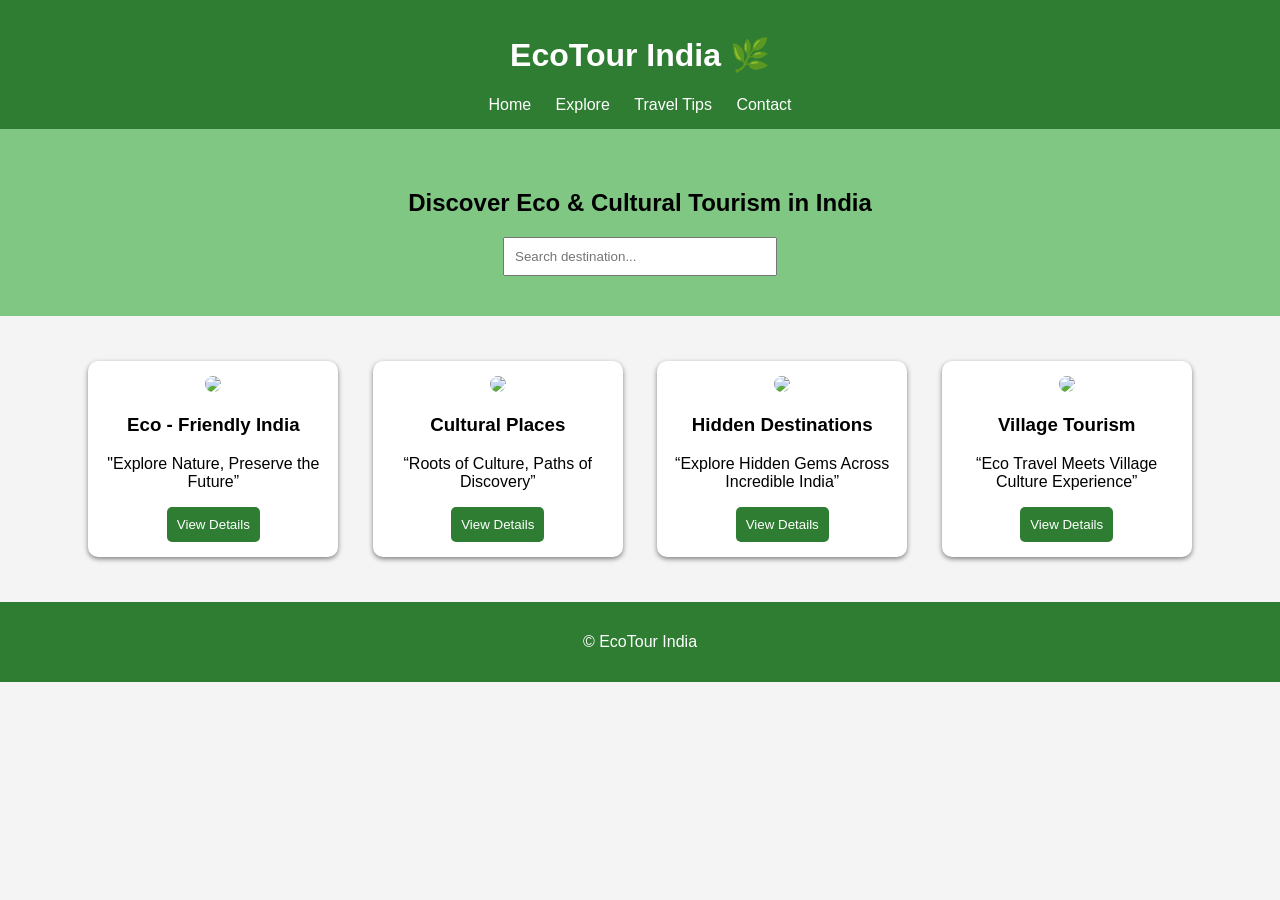
==== index.html @ 86919e9b "first commit" ====
<!DOCTYPE html>
<html>
<head>
<title>EcoTour India</title>
<link rel="stylesheet" href="css/style.css">
</head>

<body>
    <header>
        <h1>EcoTour India 🌿</h1>
        <nav>
            <a href="index.html">Home</a>
            <a href="explore.html">Explore</a>
            <a href="tips.html">Travel Tips</a>
            <a href="contact.html">Contact</a>
        </nav>
    </header>
    <section class="hero">
        <h2>Discover Eco & Cultural Tourism in India</h2>
        <input type="text" id="search" placeholder="Search destination..." onkeyup="searchPlace()">
    </section>

    <section class="destinations" id="destinationList">
        <div class="card">
            <img src="https://thecriticalscript.com/public/uploads/blog/63ea33a42700f_tmpphp1srpcx.jpg">
            <h3>Eco - Friendly India</h3>
            <p>"Explore Nature, Preserve the Future”</p>
            <a href="eco.html"><button>View Details</button></a>
        </div>

        <div class="card">
            <img src="https://beroshni.wordpress.com/wp-content/uploads/2020/09/tsm-7.jpg">
            <h3>Cultural Places</h3>
            <p>“Roots of Culture, Paths of Discovery”</p>
            <a href="culture.html"><button>View Details</button></a>
        </div>

        <div class="card">
            <img src="https://static.wixstatic.com/media/aa84e6_3d62f9581d5545bdb80fd109853f3b67~mv2.png/v1/fill/w_568,h_298,al_c,q_85,usm_0.66_1.00_0.01,enc_avif,quality_auto/aa84e6_3d62f9581d5545bdb80fd109853f3b67~mv2.png">
            <h3>Hidden Destinations</h3>
            <p>“Explore Hidden Gems Across Incredible India”</p>
            <a href="hidden.html"><button>View Details</button></a>
        </div>
        <div class = "card">
            <img src="https://media.geeksforgeeks.org/wp-content/uploads/20230222113127/Village-tourism-(1).jpg">
            <h3>Village Tourism</h3>
            <p>“Eco Travel Meets Village Culture Experience”</p>
            <a href="village.html"><button>View Details</button></a>
        </div>

    </section>
    <footer>
        <p>© EcoTour India</p>
    </footer>
    <script src="js/script.js"></script>

</body>
</html>
---- css/style.css ----
body{
font-family: Arial;
margin:0;
background:#f4f4f4;
}

header{
background:#2E7D32;
color:white;
padding:15px;
text-align:center;
}

nav a{
color:white;
margin:10px;
text-decoration:none;
}

.hero{
background:#81C784;
text-align:center;
padding:40px;
}

.hero input{
padding:10px;
width:250px;
}

.destinations{
text-align:center;
padding:30px;
}

.card{
display:inline-block;
background:white;
margin:15px;
padding:15px;
width:220px;
border-radius:10px;
box-shadow:0 2px 5px gray;
}

.card:hover{
transform: translateY(-10px);
box-shadow:0 10px 20px rgba(0,0,0,0.3);
}
.card img{
width:100%;
border-radius:10px;
}
.card button{
background:#2E7D32;
color:white;
border:none;
padding:10px;
border-radius:5px;
cursor:pointer;
}

.details{
padding:30px;
}

.details img{
width:400px;
}

.tips{
font-size:18px;
}

.contact-form{
display:flex;
flex-direction:column;
width:300px;
margin:auto;
}

.contact-form input,
.contact-form textarea{
margin:10px;
padding:10px;
}

footer{
text-align:center;
padding:15px;
background:#2E7D32;
color:white;
}
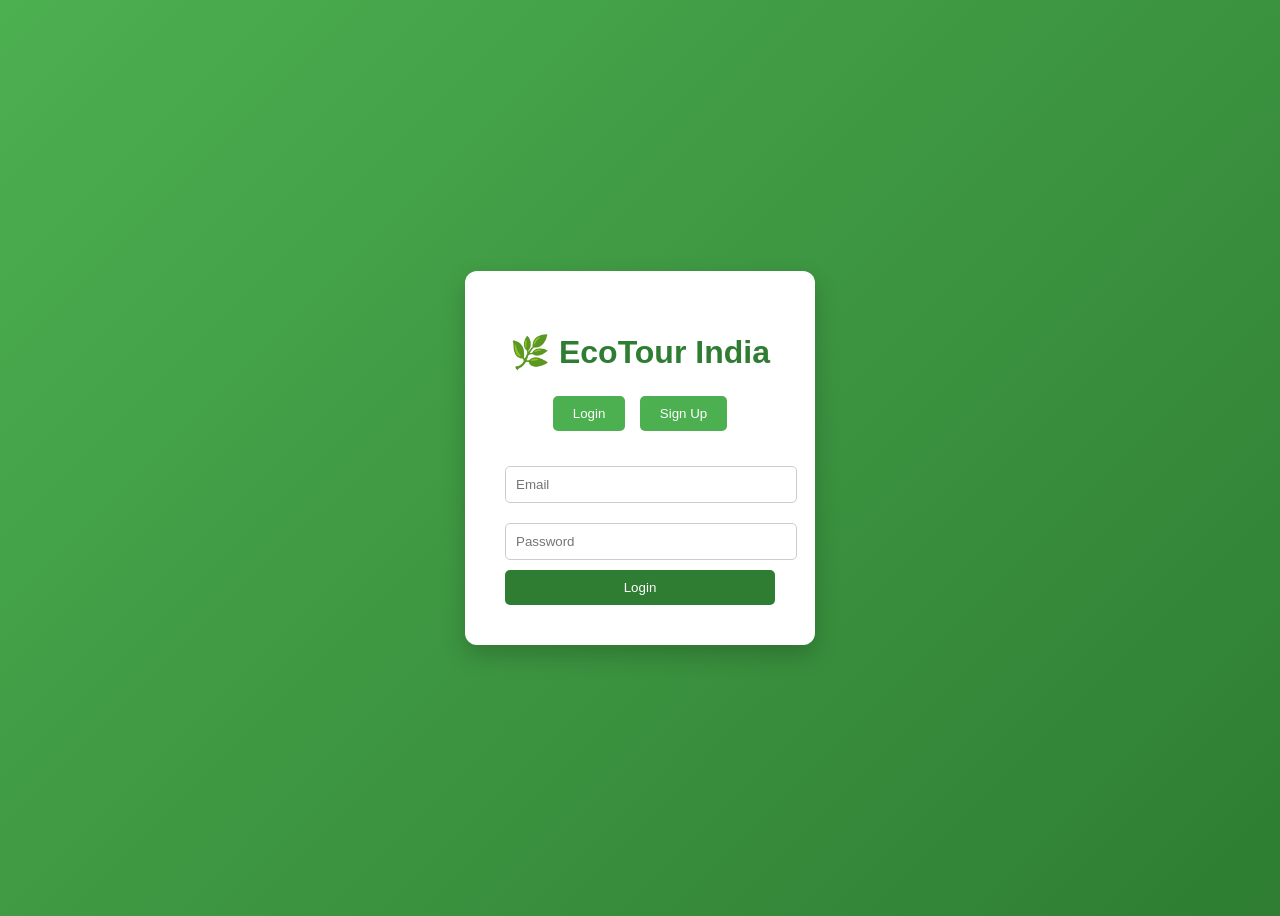
==== commit 399a0072: "msg" ====
--- a/index.html
+++ b/index.html
@@ -1,57 +1,42 @@
 <!DOCTYPE html>
 <html>
 <head>
-<title>EcoTour India</title>
+<title>EcoCulture India</title>
 <link rel="stylesheet" href="css/style.css">
 </head>
+<body>
+    <div class="container">
+        <div class="form-box">
+            <h1>🌿 EcoTour India</h1>
+            <div class="button-box">
+                <button onclick="showLogin()">Login</button>
+                <button onclick="showSignup()">Sign Up</button>
+            </div>
 
-<body>
-    <header>
-        <h1>EcoTour India 🌿</h1>
-        <nav>
-            <a href="index.html">Home</a>
-            <a href="explore.html">Explore</a>
-            <a href="tips.html">Travel Tips</a>
-            <a href="contact.html">Contact</a>
-        </nav>
-    </header>
-    <section class="hero">
-        <h2>Discover Eco & Cultural Tourism in India</h2>
-        <input type="text" id="search" placeholder="Search destination..." onkeyup="searchPlace()">
-    </section>
+            <form id="loginForm" class="form">
 
-    <section class="destinations" id="destinationList">
-        <div class="card">
-            <img src="https://thecriticalscript.com/public/uploads/blog/63ea33a42700f_tmpphp1srpcx.jpg">
-            <h3>Eco - Friendly India</h3>
-            <p>"Explore Nature, Preserve the Future”</p>
-            <a href="eco.html"><button>View Details</button></a>
+                <input type="email" id="loginEmail" placeholder="Email" required>
+                <input type="password" id="loginPassword" placeholder="Password" required>
+
+                <button type="submit">Login</button>
+
+            </form>
+
+
+            <form id="signupForm" class="form hidden">
+
+                <input type="text" placeholder="Full Name" required>
+                <input type="email" id="signupEmail" placeholder="Email" required>
+                <input type="password" id="signupPassword" placeholder="Password" required>
+
+                <button type="submit">Sign Up</button>
+
+            </form>
+
         </div>
 
-        <div class="card">
-            <img src="https://beroshni.wordpress.com/wp-content/uploads/2020/09/tsm-7.jpg">
-            <h3>Cultural Places</h3>
-            <p>“Roots of Culture, Paths of Discovery”</p>
-            <a href="culture.html"><button>View Details</button></a>
-        </div>
+    </div>
 
-        <div class="card">
-            <img src="https://static.wixstatic.com/media/aa84e6_3d62f9581d5545bdb80fd109853f3b67~mv2.png/v1/fill/w_568,h_298,al_c,q_85,usm_0.66_1.00_0.01,enc_avif,quality_auto/aa84e6_3d62f9581d5545bdb80fd109853f3b67~mv2.png">
-            <h3>Hidden Destinations</h3>
-            <p>“Explore Hidden Gems Across Incredible India”</p>
-            <a href="hidden.html"><button>View Details</button></a>
-        </div>
-        <div class = "card">
-            <img src="https://media.geeksforgeeks.org/wp-content/uploads/20230222113127/Village-tourism-(1).jpg">
-            <h3>Village Tourism</h3>
-            <p>“Eco Travel Meets Village Culture Experience”</p>
-            <a href="village.html"><button>View Details</button></a>
-        </div>
-
-    </section>
-    <footer>
-        <p>© EcoTour India</p>
-    </footer>
     <script src="js/script.js"></script>
 
 </body>
--- a/css/style.css
+++ b/css/style.css
@@ -1,93 +1,61 @@
 body{
 font-family: Arial;
-margin:0;
-background:#f4f4f4;
+background: linear-gradient(135deg,#4caf50,#2e7d32);
+height:100vh;
+display:flex;
+justify-content:center;
+align-items:center;
 }
 
-header{
-background:#2E7D32;
-color:white;
-padding:15px;
+.container{
+width:350px;
+}
+
+.form-box{
+background:white;
+padding:40px;
+border-radius:12px;
+box-shadow:0 10px 25px rgba(0,0,0,0.2);
 text-align:center;
 }
 
-nav a{
-color:white;
-margin:10px;
-text-decoration:none;
+h1{
+margin-bottom:20px;
+color:#2e7d32;
 }
 
-.hero{
-background:#81C784;
-text-align:center;
-padding:40px;
+.button-box{
+margin-bottom:20px;
 }
 
-.hero input{
-padding:10px;
-width:250px;
-}
-
-.destinations{
-text-align:center;
-padding:30px;
-}
-
-.card{
-display:inline-block;
-background:white;
-margin:15px;
-padding:15px;
-width:220px;
-border-radius:10px;
-box-shadow:0 2px 5px gray;
-}
-
-.card:hover{
-transform: translateY(-10px);
-box-shadow:0 10px 20px rgba(0,0,0,0.3);
-}
-.card img{
-width:100%;
-border-radius:10px;
-}
-.card button{
-background:#2E7D32;
+.button-box button{
+padding:10px 20px;
+margin:5px;
+border:none;
+background:#4caf50;
 color:white;
-border:none;
-padding:10px;
 border-radius:5px;
 cursor:pointer;
 }
 
-.details{
-padding:30px;
+input{
+width:100%;
+padding:10px;
+margin:10px 0;
+border-radius:5px;
+border:1px solid #ccc;
 }
 
-.details img{
-width:400px;
+.form button{
+width:100%;
+padding:10px;
+background:#2e7d32;
+color:white;
+border:none;
+border-radius:5px;
+cursor:pointer;
 }
 
-.tips{
-font-size:18px;
-}
-
-.contact-form{
-display:flex;
-flex-direction:column;
-width:300px;
-margin:auto;
-}
-
-.contact-form input,
-.contact-form textarea{
-margin:10px;
-padding:10px;
-}
-
-footer{
-text-align:center;
-padding:15px;
-background:#2E7D32;
-color:white;
-}
+.hidden{
+display:none;
+}
